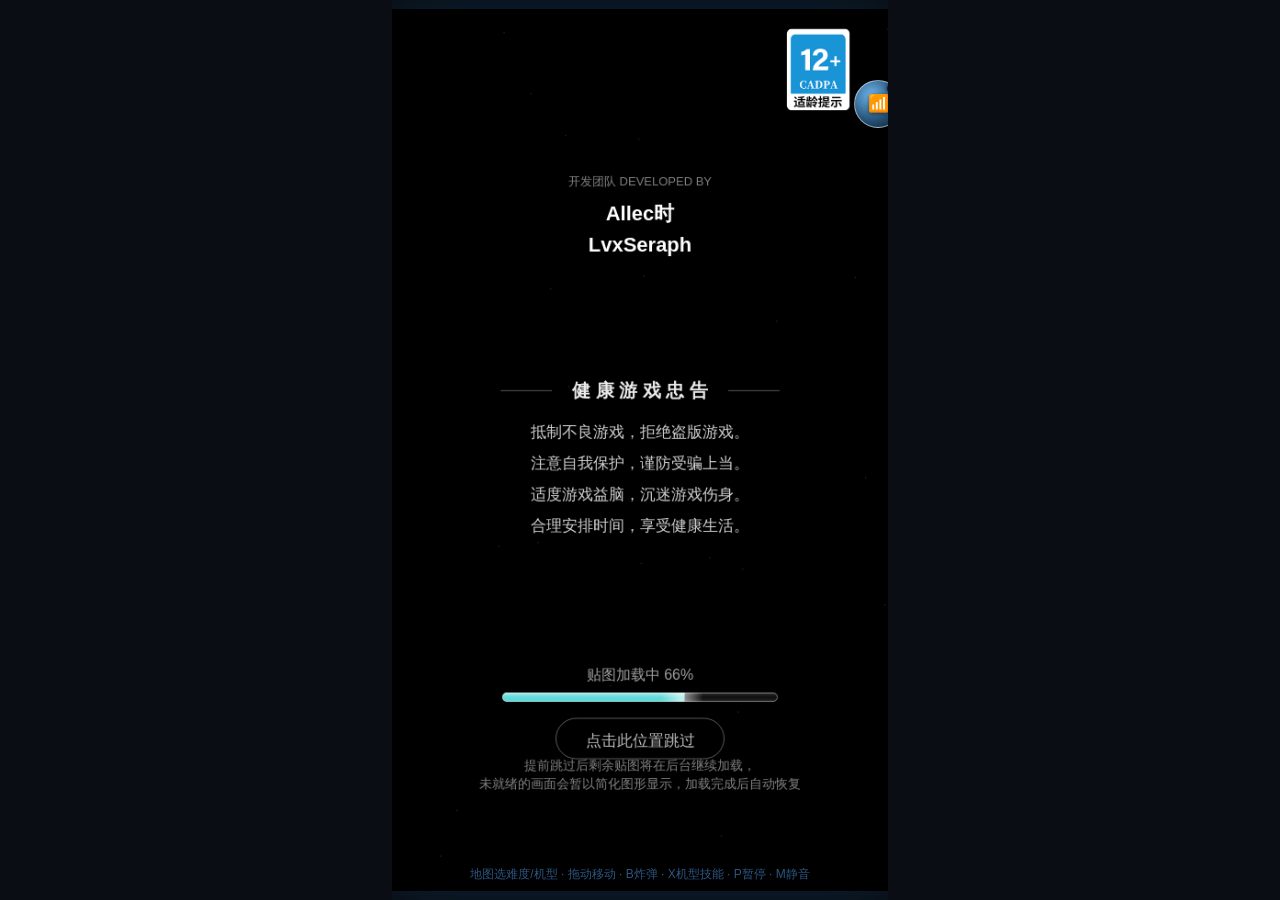
==== 空中突袭.html @ 9f350917 "Harden game runtime and asset loading" ====
<!doctype html>
<html lang="zh-CN">
<head>
<meta charset="utf-8">
<meta name="viewport" content="width=device-width, initial-scale=1, maximum-scale=1, user-scalable=no">
<title>Skyward Raid 2077</title>
<link rel="icon" href="data:,">
<link rel="stylesheet" href="style.css">
</head>
<body>
<div id="stage">
  <canvas id="game"></canvas>
  <div id="hint">地图选难度/机型 · 拖动移动 · B炸弹 · X机型技能 · P暂停 · M静音</div>
</div>

  <script src="src/config.js?v=20260711-audit-v1"></script>
  <script src="src/assets.js?v=20260711-audit-v1"></script>
  <script src="src/services.js?v=20260711-audit-v1"></script>
  <script src="src/interference.js?v=20260706-endless-lite-v4"></script>
  <script src="src/canvas.js?v=20260711-audit-v1"></script>
  <script src="src/input.js?v=20260711-audit-v1"></script>
  <script src="src/core.js?v=20260710-gear-v4"></script>
  <script src="src/entities.js?v=20260711-audit-v1"></script>
  <script src="src/levels.js?v=20260706-endless-lite-v4"></script>
  <script src="src/game.js?v=20260711-audit-v1"></script>
  <script src="src/multiplayer.js?v=20260709-mpdrag-v1"></script>
  <script src="src/main.js?v=20260710-gear-v3"></script>
</body>
</html>
---- style.css ----
html, body {
    margin: 0; height: 100%;
    background: #0a0e14; overflow: hidden;
    display: flex; align-items: center; justify-content: center;
    font-family: "Segoe UI", "Microsoft YaHei", sans-serif;
    -webkit-user-select: none; user-select: none; touch-action: none;
  }
  #stage { position: relative; background: #000; box-shadow: 0 0 40px rgba(0,150,255,.15); }
  canvas { display: block; }
  #hint {
    position: absolute; left: 0; right: 0; bottom: 8px;
    text-align: center; color: #4a90d9; font-size: 12px; opacity: .6; pointer-events: none;
  }
  /* GG:联机浮窗重做 —— 呼应游戏内 UI.panel/UI.button/UI.roundButton 那套"玻璃质感+渐变+发光描边"的视觉语言,
     不再是一块普通的浅蓝方框。收起时只在右边缘露出一个会呼吸发光的圆形信标(仿 roundButton 的玻璃圆钮),
     点一下才展开成完整面板;宽度铺满 #stage 并用 flex 靠右对齐,面板的百分比宽度相对画布算,不是视口 */
  .mp-widget {
    position: absolute; left: 0; right: 0; top: 8%; z-index: 5;
    display: flex; justify-content: flex-end; pointer-events: none;
    font-family: "Segoe UI", "Microsoft YaHei", sans-serif;
    transition: top .22s ease;
  }
  /* GG2:收起态的信标现在可以竖直拖动 + 左右吸附——拖动过程中关掉 top 过渡(跟手,不拖尾),松手落位那一下才用回过渡做"吸附"手感 */
  .mp-widget.mp-dragging { transition: none; }
  .mp-widget[data-side="left"] { justify-content: flex-start; }
  .mp-widget .mp-panel, .mp-widget .mp-peek { pointer-events: auto; }
  .mp-widget:not(.collapsed) .mp-peek { display: none; }
  .mp-widget.collapsed .mp-panel { display: none; }
  @keyframes mp-peek-breathe {
    0%, 100% { box-shadow: 0 0 0 1px rgba(255,255,255,.22) inset, 0 4px 16px rgba(0,0,0,.45), 0 0 10px rgba(77,171,247,.55); }
    50%      { box-shadow: 0 0 0 1px rgba(255,255,255,.22) inset, 0 4px 20px rgba(0,0,0,.45), 0 0 20px rgba(77,171,247,.85); }
  }
  .mp-peek {
    position: relative;
    width: 46px; height: 46px; margin-right: -14px;
    border-radius: 50%;
    background: radial-gradient(circle at 35% 32%, rgba(116,192,252,.95), rgba(77,171,247,.45) 60%, rgba(20,40,60,.55) 100%);
    border: 1.5px solid rgba(255,255,255,.5);
    display: flex; align-items: center; justify-content: center;
    cursor: pointer; user-select: none; touch-action: none;
    animation: mp-peek-breathe 2.6s ease-in-out infinite;
    transition: margin-right .18s ease;
  }
  /* GG7:去掉 :active——拖动时鼠标/触点一直按着,:active 会一直匹配,导致拖动途中外边距跟着悬停规则跳变,
     和 1:1 跟手的绝对定位叠加就会跟手指对不上。拖动时的位置完全交给 JS 行内样式控制,这里只保留鼠标真正悬停(不按)的场景 */
  .mp-peek:hover { margin-right: 0; }
  .mp-peek.mp-on { background: radial-gradient(circle at 35% 32%, #79e6c8, rgba(56,217,169,.55) 60%, rgba(20,50,45,.6) 100%); }
  .mp-peek.mp-busy { background: radial-gradient(circle at 35% 32%, #ffe38a, rgba(255,212,59,.55) 60%, rgba(60,50,15,.6) 100%); }
  /* GG2:贴左边缘时把露出的方向换成向左出血(margin-left 负值),悬停/拖动同样收平;
     拖动中额外加一圈高亮描边,给玩家"这个可以抓着走"的反馈 */
  .mp-widget[data-side="left"] .mp-peek { margin-right: 0; margin-left: -14px; }
  .mp-widget[data-side="left"] .mp-peek:hover { margin-left: 0; }
  /* GG7:拖动时图标保持和平时一模一样的样式(呼吸动画、发光描边都不变)——之前拖动会关掉呼吸动画、换一圈高亮描边,
     现在按用户要求去掉这个"拖动态"外观,只有位置在动,图标本身看起来和松手前完全一样 */
  .mp-peek-icon { font-size: 17px; filter: drop-shadow(0 1px 2px rgba(0,0,0,.5)); }
  .mp-peek-dot {
    position: absolute; top: 2px; right: 3px;
    width: 9px; height: 9px; border-radius: 50%;
    background: #868e96; border: 1.5px solid rgba(10,14,20,.9); box-shadow: 0 0 5px rgba(0,0,0,.6);
  }
  .mp-peek-dot.on { background: #38d9a9; box-shadow: 0 0 6px #38d9a9; }
  .mp-peek-dot.busy { background: #ffd43b; box-shadow: 0 0 6px #ffd43b; }
  .mp-widget[data-side="left"] .mp-panel { margin-right: 0; margin-left: 10px; }
  .mp-panel {
    margin-right: 10px;
    width: min(300px, calc(100% - 20px));
    color: #dbeafe;
    background: linear-gradient(180deg, rgba(255,255,255,.07), rgba(255,255,255,.015) 35%, rgba(5,10,18,.92));
    background-color: rgba(6,10,18,.92);
    border: 1.5px solid rgba(77,171,247,.45); border-radius: 14px;
    box-shadow: 0 12px 32px rgba(0,0,0,.5), 0 0 0 1px rgba(255,255,255,.04) inset;
    font: 13px/1.35 "Segoe UI", "Microsoft YaHei", sans-serif;
    user-select: text; touch-action: auto;
    overflow: hidden;
  }
  .mp-head {
    display: flex; align-items: center; justify-content: space-between;
    gap: 8px; padding: 10px 11px; user-select: none;
    background: rgba(77,171,247,.08); border-bottom: 1px solid rgba(255,255,255,.08);
  }
  .mp-title { font-weight: 700; color: #fff; letter-spacing: .5px; }
  .mp-status { color: #8ec5ff; font-size: 12px; overflow: hidden; text-overflow: ellipsis; white-space: nowrap; }
  .mp-status.mp-on { color: #38d9a9; }
  .mp-status.mp-busy { color: #ffd43b; }
  .mp-toggle, .mp-panel button {
    border: 1px solid rgba(142,197,255,.4); border-radius: 8px;
    background: linear-gradient(180deg, rgba(77,171,247,.32), rgba(77,171,247,.12));
    color: #eef7ff; font: inherit; font-weight: 700;
    padding: 7px 8px; cursor: pointer;
    box-shadow: 0 2px 8px rgba(0,0,0,.3), 0 0 0 1px rgba(255,255,255,.05) inset;
    transition: filter .12s ease, transform .12s ease;
  }
  .mp-toggle:hover, .mp-panel button:hover { filter: brightness(1.18); }
  .mp-toggle:active, .mp-panel button:active { transform: scale(.96); }
  .mp-toggle { min-width: 52px; background: linear-gradient(180deg, rgba(255,255,255,.14), rgba(255,255,255,.03)); }
  .mp-body { padding: 9px 11px 11px; }
  .mp-actions { display: grid; grid-template-columns: repeat(2, 1fr); gap: 6px; margin-bottom: 8px; }
  .mp-actions button[data-mp-host], .mp-actions button[data-mp-join], .mp-actions button[data-mp-accept] {
    background: linear-gradient(180deg, rgba(56,217,169,.4), rgba(56,217,169,.14)); border-color: rgba(56,217,169,.5);
  }
  .mp-actions button[data-mp-close] { background: linear-gradient(180deg, rgba(255,107,107,.4), rgba(255,107,107,.14)); border-color: rgba(255,107,107,.5); }
  .mp-panel textarea {
    box-sizing: border-box; width: 100%; height: 88px; resize: vertical;
    border-radius: 8px; border: 1px solid rgba(142,197,255,.3);
    background: rgba(0,0,0,.32); color: #fff; padding: 8px;
    font: 12px/1.35 Consolas, "Microsoft YaHei", monospace;
  }
  .mp-panel textarea:focus { outline: none; border-color: rgba(77,171,247,.8); box-shadow: 0 0 0 2px rgba(77,171,247,.25); }
  .mp-hint { margin-top: 7px; color: #9fb8d5; font-size: 12px; line-height: 1.5; }
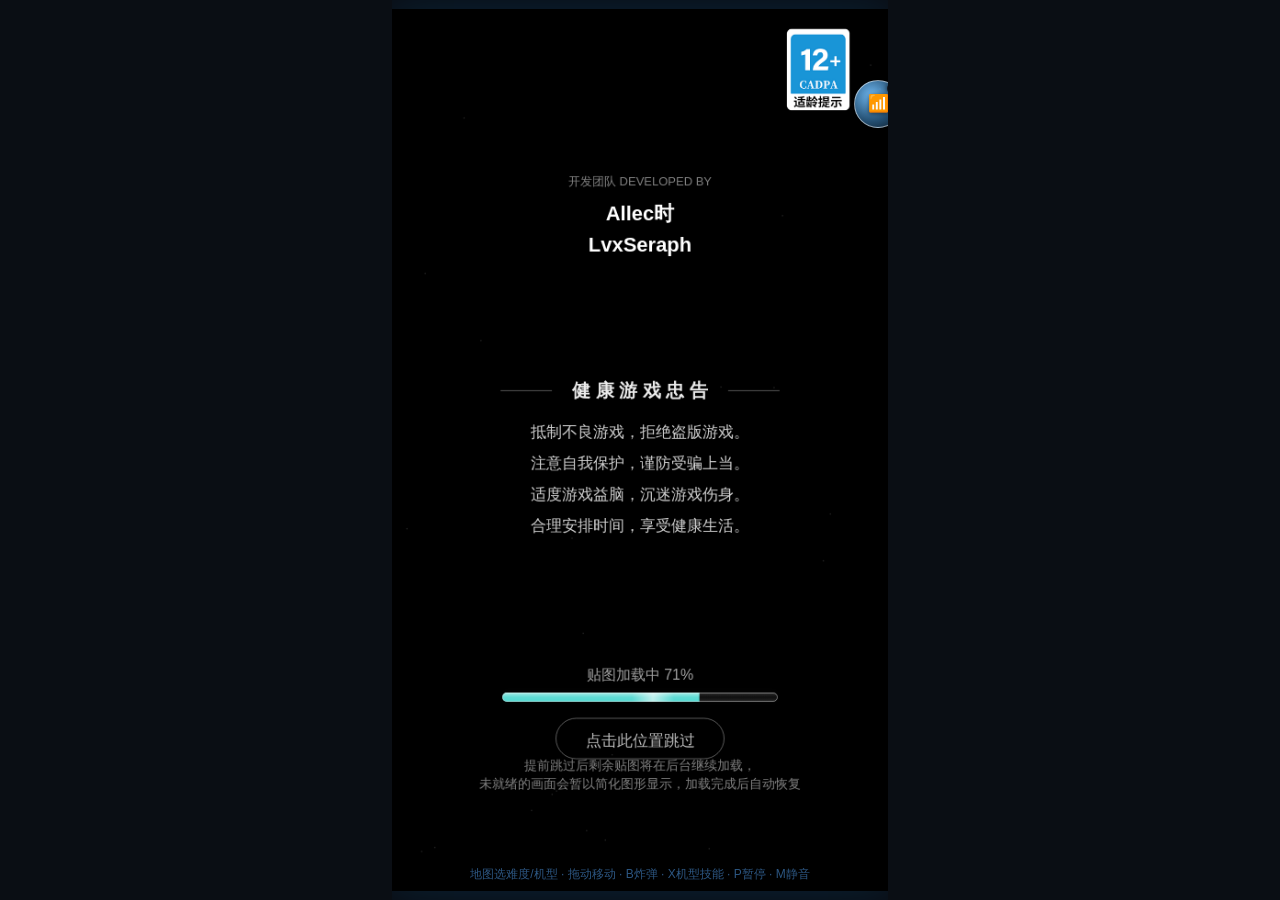
==== commit 272824a2: "机装系统重做为独立实例(主属性+3条完全随机副属性),飞机居中,兑换码改为游戏内弹窗 - 每件掉落/兑换/重铸出的装备都是独立随机实例(id/slot/tier/main/subs),   同槽同品质" ====
--- a/空中突袭.html
+++ b/空中突袭.html
@@ -4,7 +4,6 @@
 <meta charset="utf-8">
 <meta name="viewport" content="width=device-width, initial-scale=1, maximum-scale=1, user-scalable=no">
 <title>Skyward Raid 2077</title>
-<link rel="icon" href="data:,">
 <link rel="stylesheet" href="style.css">
 </head>
 <body>
@@ -13,17 +12,18 @@
   <div id="hint">地图选难度/机型 · 拖动移动 · B炸弹 · X机型技能 · P暂停 · M静音</div>
 </div>
 
-  <script src="src/config.js?v=20260711-audit-v1"></script>
-  <script src="src/assets.js?v=20260711-audit-v1"></script>
-  <script src="src/services.js?v=20260711-audit-v1"></script>
+  <script src="src/config.js?v=20260711-gear4-v1"></script>
+  <script src="src/assets.js?v=20260710-gear-v2"></script>
+  <script src="src/services.js?v=20260711-gear4-v1"></script>
   <script src="src/interference.js?v=20260706-endless-lite-v4"></script>
-  <script src="src/canvas.js?v=20260711-audit-v1"></script>
-  <script src="src/input.js?v=20260711-audit-v1"></script>
+  <script src="src/canvas.js?v=20260706-endless-lite-v4"></script>
+  <script src="src/input.js?v=20260711-gear2-v1"></script>
   <script src="src/core.js?v=20260710-gear-v4"></script>
-  <script src="src/entities.js?v=20260711-audit-v1"></script>
+  <script src="src/entities.js?v=20260710-gear-v4"></script>
   <script src="src/levels.js?v=20260706-endless-lite-v4"></script>
-  <script src="src/game.js?v=20260711-audit-v1"></script>
+  <script src="src/game.js?v=20260711-gear4-v1"></script>
   <script src="src/multiplayer.js?v=20260709-mpdrag-v1"></script>
-  <script src="src/main.js?v=20260710-gear-v3"></script>
+  <script src="src/redeem-ui.js?v=20260711-gear4-v1"></script>
+  <script src="src/main.js?v=20260711-gear2-v1"></script>
 </body>
 </html>
--- a/style.css
+++ b/style.css
@@ -107,3 +107,50 @@
   }
   .mp-panel textarea:focus { outline: none; border-color: rgba(77,171,247,.8); box-shadow: 0 0 0 2px rgba(77,171,247,.25); }
   .mp-hint { margin-top: 7px; color: #9fb8d5; font-size: 12px; line-height: 1.5; }
+
+  /* RG9:兑换码——居中弹窗,和联机浮窗同一套玻璃质感描边,但是模态遮罩+居中(不是贴边收起) */
+  .redeem-overlay {
+    position: absolute; inset: 0; z-index: 20;
+    display: flex; align-items: center; justify-content: center;
+    background: rgba(0,0,0,.55);
+    font-family: "Segoe UI", "Microsoft YaHei", sans-serif;
+  }
+  .redeem-overlay.hidden { display: none; }
+  .redeem-panel {
+    width: min(300px, calc(100% - 40px));
+    color: #dbeafe;
+    background: linear-gradient(180deg, rgba(255,255,255,.07), rgba(255,255,255,.015) 35%, rgba(5,10,18,.92));
+    background-color: rgba(6,10,18,.94);
+    border: 1.5px solid rgba(77,171,247,.5); border-radius: 16px;
+    box-shadow: 0 16px 40px rgba(0,0,0,.55), 0 0 0 1px rgba(255,255,255,.04) inset;
+    overflow: hidden;
+  }
+  .redeem-head {
+    display: flex; align-items: center; justify-content: space-between;
+    padding: 12px 14px; background: rgba(77,171,247,.08); border-bottom: 1px solid rgba(255,255,255,.08);
+  }
+  .redeem-title { font-weight: 700; font-size: 16px; color: #fff; letter-spacing: .5px; }
+  .redeem-close {
+    border: 1px solid rgba(255,255,255,.25); border-radius: 8px; background: rgba(255,255,255,.06);
+    color: #dbeafe; width: 28px; height: 28px; line-height: 1; cursor: pointer; font-size: 13px;
+  }
+  .redeem-close:hover { filter: brightness(1.2); }
+  .redeem-body { padding: 16px; display: flex; flex-direction: column; gap: 10px; }
+  .redeem-input {
+    box-sizing: border-box; width: 100%; height: 42px; padding: 0 12px;
+    border-radius: 9px; border: 1px solid rgba(142,197,255,.35);
+    background: rgba(0,0,0,.35); color: #fff; font: 15px "Segoe UI", "Microsoft YaHei", sans-serif;
+  }
+  .redeem-input:focus { outline: none; border-color: rgba(77,171,247,.85); box-shadow: 0 0 0 2px rgba(77,171,247,.25); }
+  .redeem-msg { min-height: 18px; font-size: 12px; color: #9fb8d5; }
+  .redeem-msg.redeem-ok { color: #38d9a9; }
+  .redeem-msg.redeem-fail { color: #ff6b6b; }
+  .redeem-confirm {
+    border: 1px solid rgba(142,197,255,.4); border-radius: 9px;
+    background: linear-gradient(180deg, rgba(77,171,247,.4), rgba(77,171,247,.14));
+    color: #eef7ff; font: 15px "Segoe UI", "Microsoft YaHei", sans-serif; font-weight: 700;
+    padding: 10px; cursor: pointer;
+    box-shadow: 0 2px 8px rgba(0,0,0,.3), 0 0 0 1px rgba(255,255,255,.05) inset;
+  }
+  .redeem-confirm:hover { filter: brightness(1.18); }
+  .redeem-confirm:active { transform: scale(.97); }
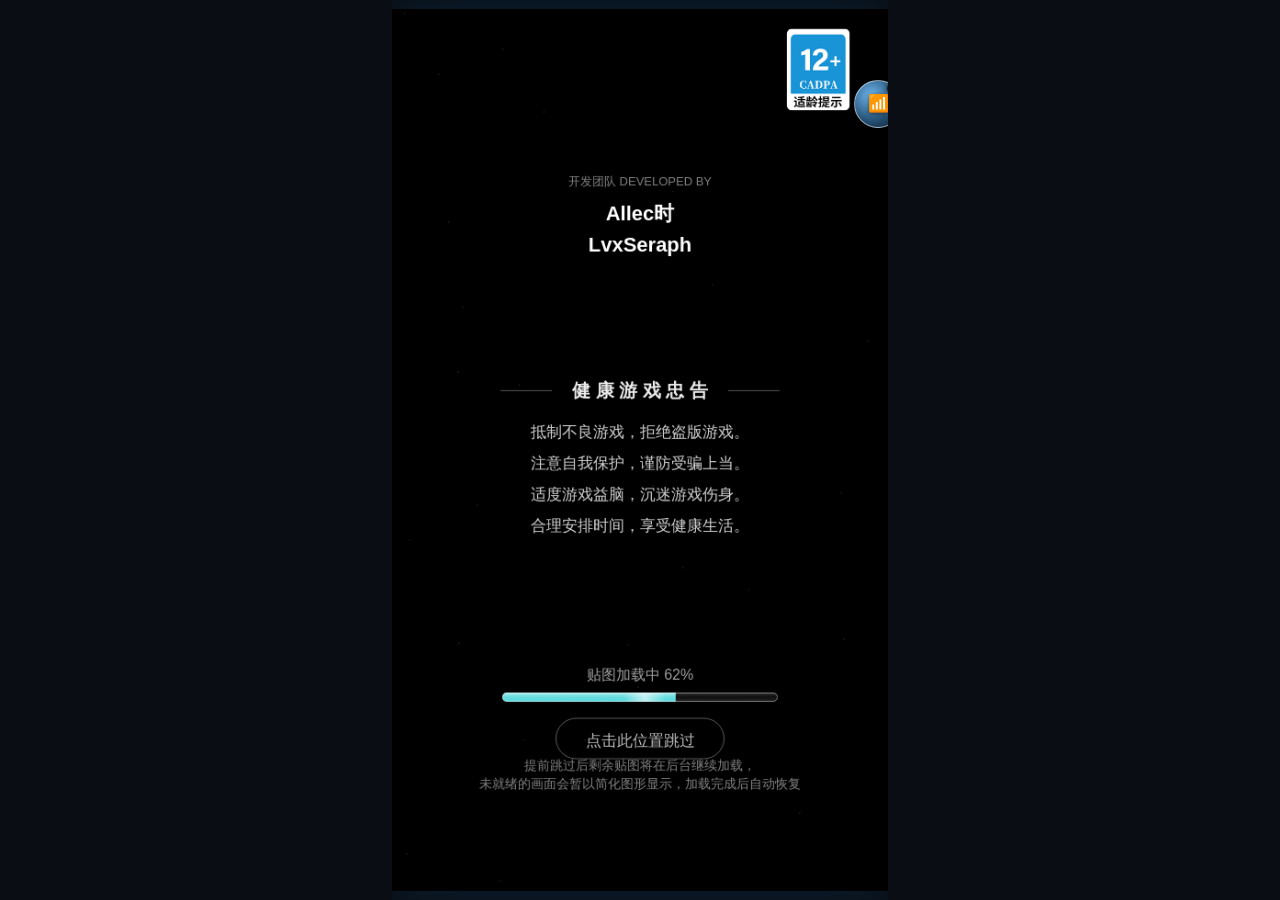
==== commit 082db2bc: "去掉全局按键吞噬DOM输入框、去掉底部常驻提示条,装备页改左仓库右详情分栏,魂能重铸不再显示失败 - window keydown/keyup 处理聚焦在 input/textarea 时直接放行,不" ====
--- a/空中突袭.html
+++ b/空中突袭.html
@@ -9,7 +9,6 @@
 <body>
 <div id="stage">
   <canvas id="game"></canvas>
-  <div id="hint">地图选难度/机型 · 拖动移动 · B炸弹 · X机型技能 · P暂停 · M静音</div>
 </div>
 
   <script src="src/config.js?v=20260711-gear4-v1"></script>
@@ -17,11 +16,11 @@
   <script src="src/services.js?v=20260711-gear4-v1"></script>
   <script src="src/interference.js?v=20260706-endless-lite-v4"></script>
   <script src="src/canvas.js?v=20260706-endless-lite-v4"></script>
-  <script src="src/input.js?v=20260711-gear2-v1"></script>
+  <script src="src/input.js?v=20260711-gear5-v1"></script>
   <script src="src/core.js?v=20260710-gear-v4"></script>
   <script src="src/entities.js?v=20260710-gear-v4"></script>
   <script src="src/levels.js?v=20260706-endless-lite-v4"></script>
-  <script src="src/game.js?v=20260711-gear4-v1"></script>
+  <script src="src/game.js?v=20260711-gear5-v1"></script>
   <script src="src/multiplayer.js?v=20260709-mpdrag-v1"></script>
   <script src="src/redeem-ui.js?v=20260711-gear4-v1"></script>
   <script src="src/main.js?v=20260711-gear2-v1"></script>
--- a/style.css
+++ b/style.css
@@ -7,10 +7,6 @@
   }
   #stage { position: relative; background: #000; box-shadow: 0 0 40px rgba(0,150,255,.15); }
   canvas { display: block; }
-  #hint {
-    position: absolute; left: 0; right: 0; bottom: 8px;
-    text-align: center; color: #4a90d9; font-size: 12px; opacity: .6; pointer-events: none;
-  }
   /* GG:联机浮窗重做 —— 呼应游戏内 UI.panel/UI.button/UI.roundButton 那套"玻璃质感+渐变+发光描边"的视觉语言,
      不再是一块普通的浅蓝方框。收起时只在右边缘露出一个会呼吸发光的圆形信标(仿 roundButton 的玻璃圆钮),
      点一下才展开成完整面板;宽度铺满 #stage 并用 flex 靠右对齐,面板的百分比宽度相对画布算,不是视口 */
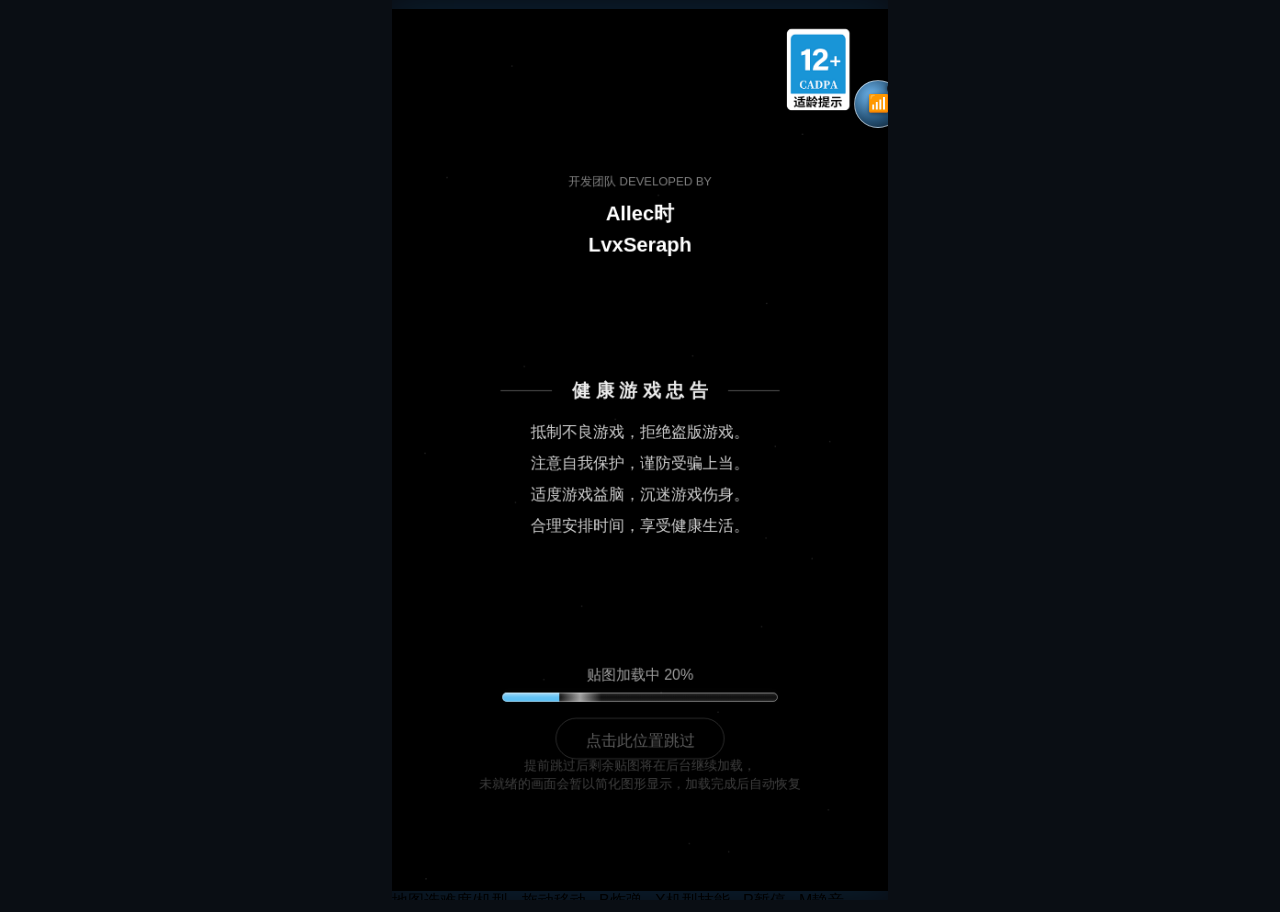
==== commit 8940a71f: "Refresh README and promotional assets" ====
--- a/空中突袭.html
+++ b/空中突袭.html
@@ -4,25 +4,26 @@
 <meta charset="utf-8">
 <meta name="viewport" content="width=device-width, initial-scale=1, maximum-scale=1, user-scalable=no">
 <title>Skyward Raid 2077</title>
+<link rel="icon" href="data:,">
 <link rel="stylesheet" href="style.css">
 </head>
 <body>
 <div id="stage">
   <canvas id="game"></canvas>
+  <div id="hint">地图选难度/机型 · 拖动移动 · B炸弹 · X机型技能 · P暂停 · M静音</div>
 </div>
 
-  <script src="src/config.js?v=20260711-gear4-v1"></script>
-  <script src="src/assets.js?v=20260710-gear-v2"></script>
-  <script src="src/services.js?v=20260711-gear4-v1"></script>
+  <script src="src/config.js?v=20260711-audit-v1"></script>
+  <script src="src/assets.js?v=20260711-readme-v1"></script>
+  <script src="src/services.js?v=20260711-audit-v1"></script>
   <script src="src/interference.js?v=20260706-endless-lite-v4"></script>
-  <script src="src/canvas.js?v=20260706-endless-lite-v4"></script>
-  <script src="src/input.js?v=20260711-gear5-v1"></script>
+  <script src="src/canvas.js?v=20260711-audit-v1"></script>
+  <script src="src/input.js?v=20260711-audit-v1"></script>
   <script src="src/core.js?v=20260710-gear-v4"></script>
-  <script src="src/entities.js?v=20260710-gear-v4"></script>
+  <script src="src/entities.js?v=20260711-audit-v1"></script>
   <script src="src/levels.js?v=20260706-endless-lite-v4"></script>
-  <script src="src/game.js?v=20260711-gear5-v1"></script>
+  <script src="src/game.js?v=20260711-audit-v1"></script>
   <script src="src/multiplayer.js?v=20260709-mpdrag-v1"></script>
-  <script src="src/redeem-ui.js?v=20260711-gear4-v1"></script>
-  <script src="src/main.js?v=20260711-gear2-v1"></script>
+  <script src="src/main.js?v=20260710-gear-v3"></script>
 </body>
 </html>
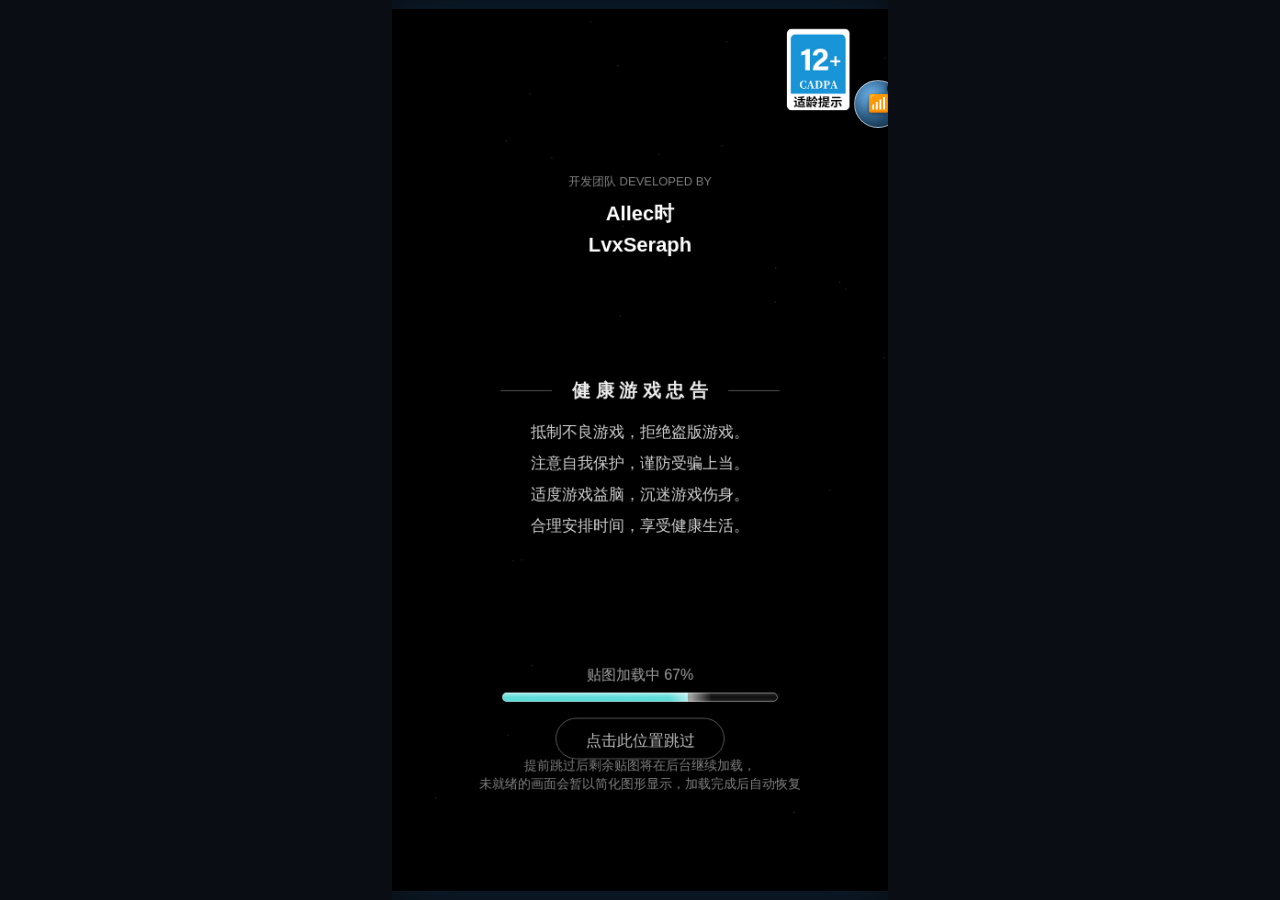
==== commit 7ae23991: "Merge updated main (upstream sync) into feat/gear-overhaul-v2 # Conflicts: #	index.html #	src/game.j" ====
--- a/空中突袭.html
+++ b/空中突袭.html
@@ -10,20 +10,20 @@
 <body>
 <div id="stage">
   <canvas id="game"></canvas>
-  <div id="hint">地图选难度/机型 · 拖动移动 · B炸弹 · X机型技能 · P暂停 · M静音</div>
 </div>
 
-  <script src="src/config.js?v=20260711-audit-v1"></script>
-  <script src="src/assets.js?v=20260711-readme-v1"></script>
-  <script src="src/services.js?v=20260711-audit-v1"></script>
+  <script src="src/config.js?v=20260711-merge-v1"></script>
+  <script src="src/assets.js?v=20260711-merge-v1"></script>
+  <script src="src/services.js?v=20260711-merge-v1"></script>
   <script src="src/interference.js?v=20260706-endless-lite-v4"></script>
-  <script src="src/canvas.js?v=20260711-audit-v1"></script>
-  <script src="src/input.js?v=20260711-audit-v1"></script>
+  <script src="src/canvas.js?v=20260711-merge-v1"></script>
+  <script src="src/input.js?v=20260711-merge-v1"></script>
   <script src="src/core.js?v=20260710-gear-v4"></script>
-  <script src="src/entities.js?v=20260711-audit-v1"></script>
+  <script src="src/entities.js?v=20260711-merge-v1"></script>
   <script src="src/levels.js?v=20260706-endless-lite-v4"></script>
-  <script src="src/game.js?v=20260711-audit-v1"></script>
+  <script src="src/game.js?v=20260711-merge-v1"></script>
   <script src="src/multiplayer.js?v=20260709-mpdrag-v1"></script>
-  <script src="src/main.js?v=20260710-gear-v3"></script>
+  <script src="src/redeem-ui.js?v=20260711-gear4-v1"></script>
+  <script src="src/main.js?v=20260711-gear2-v1"></script>
 </body>
 </html>
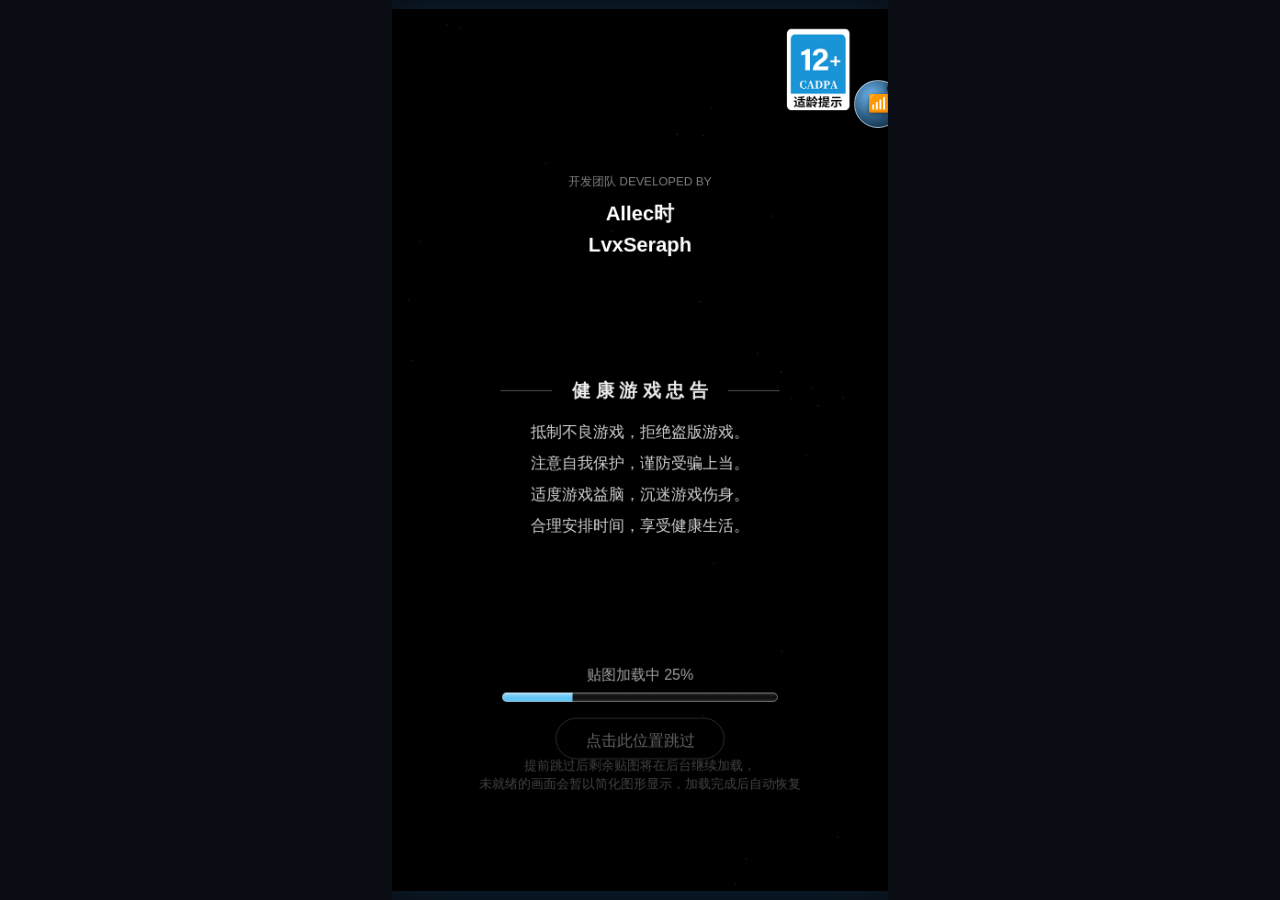
==== commit 111b0cc6: "仓库与重铸页面新增翻页(4列×5行/页),仓库件数超一页时不再砍到只显示前20件 选中记录用实例id(不是"第几页第几格"),翻页不影响已选中的件,可以跨页凑齐3件同品质装备" ====
--- a/空中突袭.html
+++ b/空中突袭.html
@@ -12,7 +12,7 @@
   <canvas id="game"></canvas>
 </div>
 
-  <script src="src/config.js?v=20260711-merge-v1"></script>
+  <script src="src/config.js?v=20260711-rating-v1"></script>
   <script src="src/assets.js?v=20260711-merge-v1"></script>
   <script src="src/services.js?v=20260711-merge-v1"></script>
   <script src="src/interference.js?v=20260706-endless-lite-v4"></script>
@@ -21,7 +21,7 @@
   <script src="src/core.js?v=20260710-gear-v4"></script>
   <script src="src/entities.js?v=20260711-merge-v1"></script>
   <script src="src/levels.js?v=20260706-endless-lite-v4"></script>
-  <script src="src/game.js?v=20260711-merge-v1"></script>
+  <script src="src/game.js?v=20260711-reforge-page-v1"></script>
   <script src="src/multiplayer.js?v=20260709-mpdrag-v1"></script>
   <script src="src/redeem-ui.js?v=20260711-gear4-v1"></script>
   <script src="src/main.js?v=20260711-gear2-v1"></script>
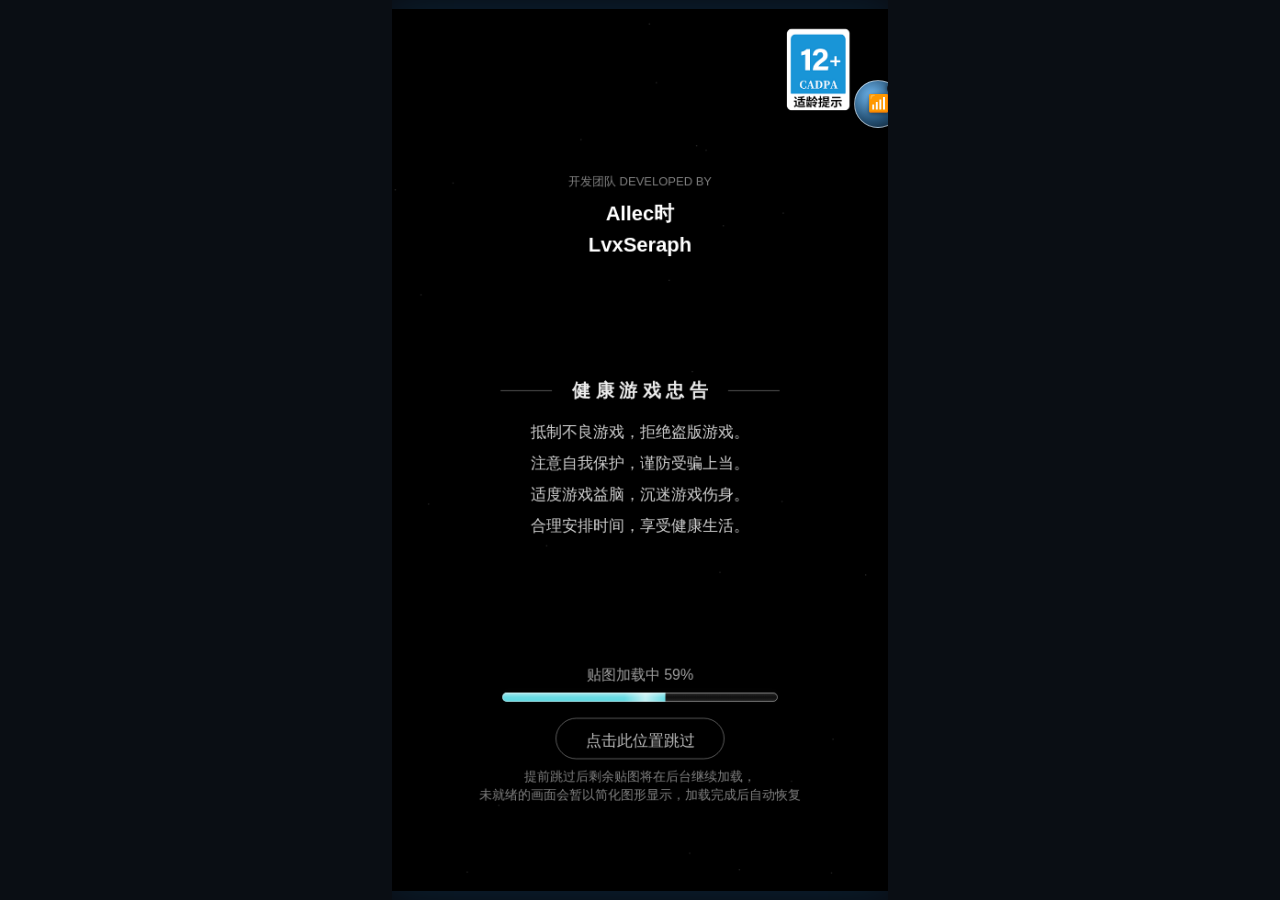
==== commit bf309252: "收拢右上角图标为折叠菜单、资源条上移居中、新增金币与商店改版、体力改为软性入场门槛 - 首页图鉴/帮助/设置/商店四个次级入口收进左上角一个可折叠菜单(☰展开/✕收起),右上角完全空出   留给后续功" ====
--- a/空中突袭.html
+++ b/空中突袭.html
@@ -12,16 +12,16 @@
   <canvas id="game"></canvas>
 </div>
 
-  <script src="src/config.js?v=20260711-rating-v1"></script>
+  <script src="src/config.js?v=20260711-economy2-v1"></script>
   <script src="src/assets.js?v=20260711-merge-v1"></script>
-  <script src="src/services.js?v=20260711-merge-v1"></script>
+  <script src="src/services.js?v=20260711-economy2-v1"></script>
   <script src="src/interference.js?v=20260706-endless-lite-v4"></script>
   <script src="src/canvas.js?v=20260711-merge-v1"></script>
-  <script src="src/input.js?v=20260711-merge-v1"></script>
+  <script src="src/input.js?v=20260711-economy2-v1"></script>
   <script src="src/core.js?v=20260710-gear-v4"></script>
   <script src="src/entities.js?v=20260711-merge-v1"></script>
   <script src="src/levels.js?v=20260706-endless-lite-v4"></script>
-  <script src="src/game.js?v=20260711-reforge-page-v1"></script>
+  <script src="src/game.js?v=20260711-economy2-v1"></script>
   <script src="src/multiplayer.js?v=20260709-mpdrag-v1"></script>
   <script src="src/redeem-ui.js?v=20260711-gear4-v1"></script>
   <script src="src/main.js?v=20260711-gear2-v1"></script>
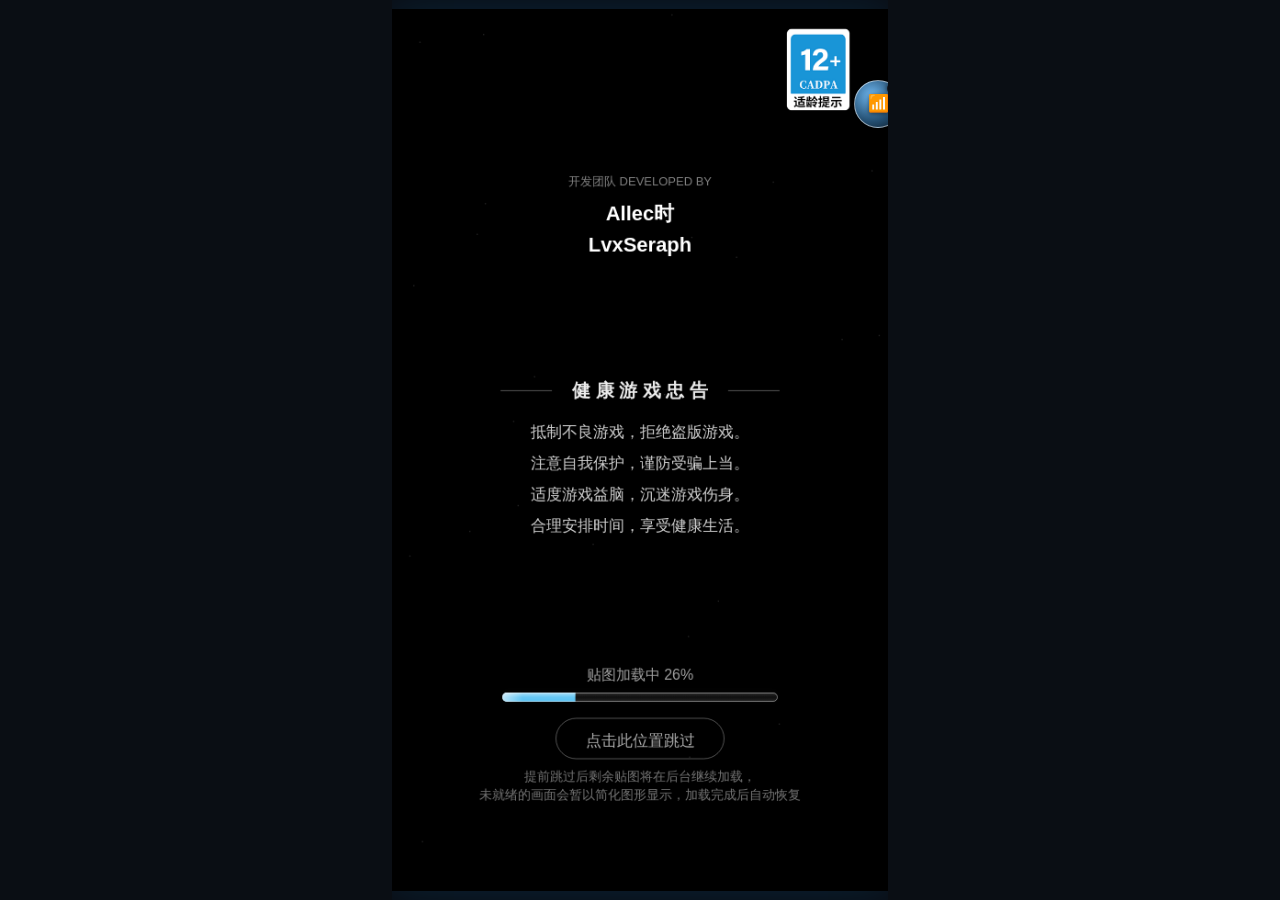
==== commit 5fe9a889: "折叠菜单换真玻璃质感、新增贴图接入(翼装/体力/晶石/金币/词条石)、商店铺满12槽位、词条石改版 - 左上角折叠菜单改用真正的半透明玻璃渐变面板(不再是近乎不透明的黑底),4个入口各自一个强调色, " ====
--- a/空中突袭.html
+++ b/空中突袭.html
@@ -12,8 +12,8 @@
   <canvas id="game"></canvas>
 </div>
 
-  <script src="src/config.js?v=20260711-economy2-v1"></script>
-  <script src="src/assets.js?v=20260711-merge-v1"></script>
+  <script src="src/config.js?v=20260711-economy3-v1"></script>
+  <script src="src/assets.js?v=20260711-economy3-v1"></script>
   <script src="src/services.js?v=20260711-economy2-v1"></script>
   <script src="src/interference.js?v=20260706-endless-lite-v4"></script>
   <script src="src/canvas.js?v=20260711-merge-v1"></script>
@@ -21,7 +21,7 @@
   <script src="src/core.js?v=20260710-gear-v4"></script>
   <script src="src/entities.js?v=20260711-merge-v1"></script>
   <script src="src/levels.js?v=20260706-endless-lite-v4"></script>
-  <script src="src/game.js?v=20260711-economy2-v1"></script>
+  <script src="src/game.js?v=20260711-economy3-v1"></script>
   <script src="src/multiplayer.js?v=20260709-mpdrag-v1"></script>
   <script src="src/redeem-ui.js?v=20260711-gear4-v1"></script>
   <script src="src/main.js?v=20260711-gear2-v1"></script>
